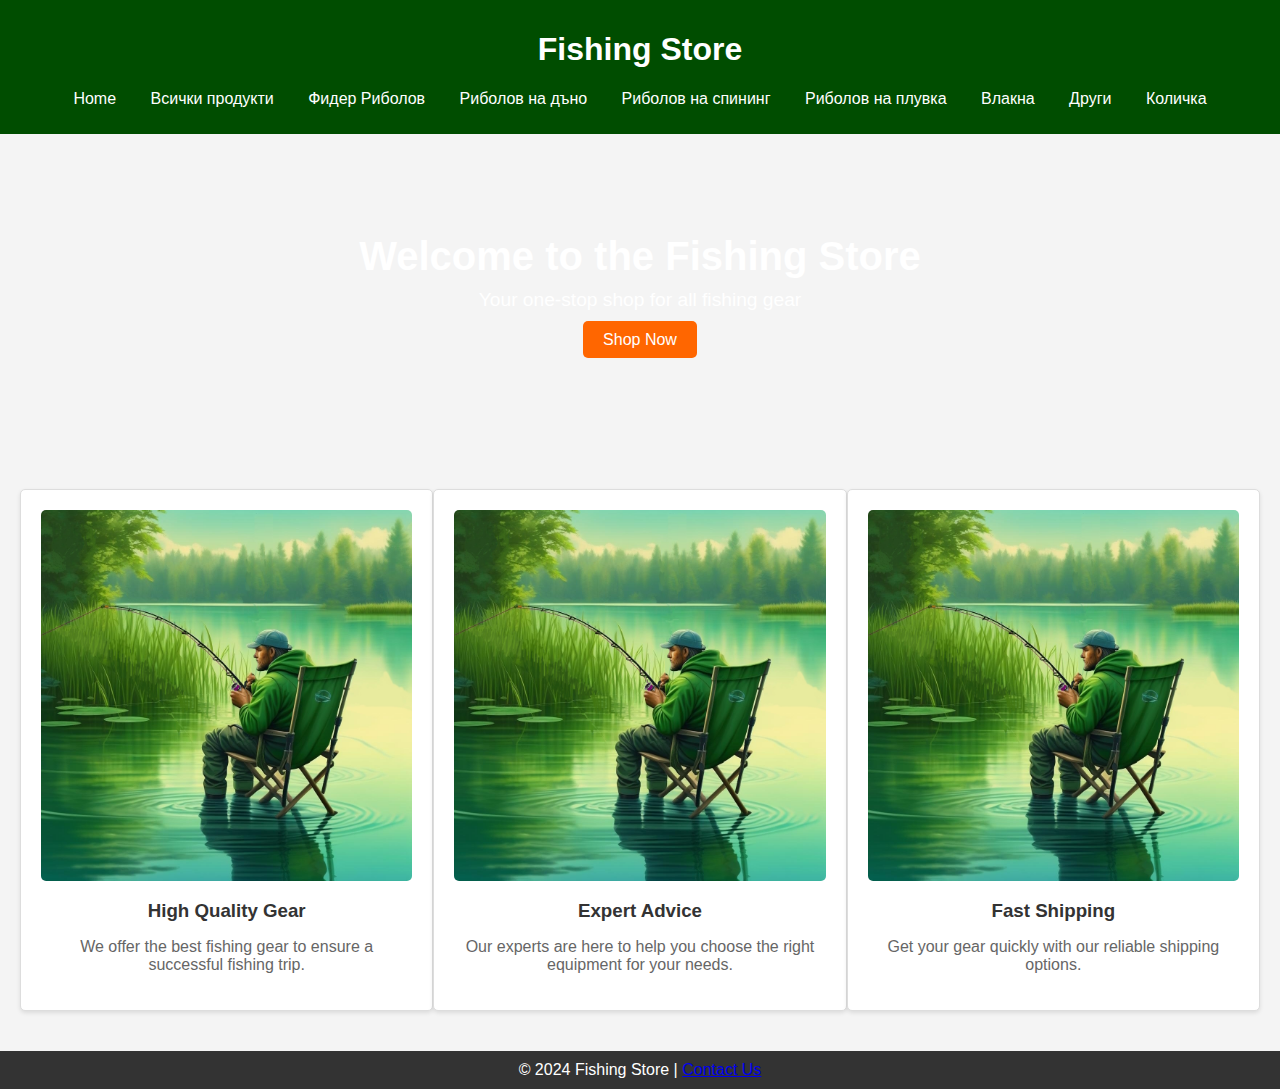
==== index.html @ a6f655db "IN" ====
<!DOCTYPE html>
<html lang="en">
<head>
    <meta charset="UTF-8">
    <meta name="viewport" content="width=device-width, initial-scale=1.0">
    <title>Fishing Store</title>
    <link rel="stylesheet" href="styles/styles.css">
</head>
<body>
    <header>
        <h1>Fishing Store</h1>
        <nav>
            <ul>
                <li><a href="index.html">Home</a></li>
                <li><a href="products1.html">Всички продукти</a></li>
                <li><a href="cart.html">Фидер Риболов</a></li>
                <li><a href="cart.html">Риболов на дъно</a></li>
                <li><a href="cart.html">Риболов на спининг</a></li>
                <li><a href="cart.html">Риболов на плувка</a></li>
                <li><a href="cart.html">Влакна</a></li>
                <li><a href="cart.html">Други</a></li>
                <li><a href="cart.html">Количка</a></li>
            </ul>
        </nav>
    </header>

    <main>
        <section class="hero">
            <h2>Welcome to the Fishing Store</h2>
            <p>Your one-stop shop for all fishing gear</p>
            <a href="products1.html" class="button">Shop Now</a>
        </section>
        <section class="features">
            <div class="feature">
                <img src="images/feature1.jpg" alt="High Quality Gear">
                <h3>High Quality Gear</h3>
                <p>We offer the best fishing gear to ensure a successful fishing trip.</p>
            </div>
            <div class="feature">
                <img src="images/feature2.jpg" alt="Expert Advice">
                <h3>Expert Advice</h3>
                <p>Our experts are here to help you choose the right equipment for your needs.</p>
            </div>
            <div class="feature">
                <img src="images/feature3.jpg" alt="Fast Shipping">
                <h3>Fast Shipping</h3>
                <p>Get your gear quickly with our reliable shipping options.</p>
            </div>
        </section>
    </main>

    <footer>
        <p>&copy; 2024 Fishing Store | <a href="contact.html">Contact Us</a></p>
    </footer>
</body>
</html>
---- styles/styles.css ----
/* General Styles */
body {
    font-family: Arial, sans-serif;
    margin: 0;
    padding: 0;
    color: #333;
    background-color: #f4f4f4;
}

header {
    background-color: #004d00; /* Dark green */
    color: white;
    padding: 10px 0;
    text-align: center;
}

nav ul {
    list-style: none;
    padding: 0;
}

nav ul li {
    display: inline;
    margin: 0 15px;
}

nav ul li a {
    color: white;
    text-decoration: none;
}

/* Product Styles */
#product-list {
    display: flex;
    flex-wrap: wrap;
    justify-content: center;
    margin: 20px;
}

.product-item {
    background-color: white;
    border: 1px solid #ddd;
    border-radius: 5px;
    margin: 10px;
    padding: 10px;
    width: 200px;
    box-shadow: 0 2px 4px rgba(0,0,0,0.1);
    text-align: center;
}

.product-item img {
    max-width: 100%;
    height: auto;
    max-height: 150px; /* Adjust as needed */
    object-fit: contain; /* This ensures the image maintains its aspect ratio */
}


.product-item h3 {
    margin: 10px 0;
}

.product-item p {
    color: #666;
}

.product-item button {
    background-color: #004d00;
    color: white;
    border: none;
    padding: 10px;
    cursor: pointer;
    border-radius: 5px;
}

.product-item button:hover {
    background-color: #003300;
}

/* Cart Styles */
#cart-items {
    margin: 20px;
}

.cart-item {
    display: flex;
    justify-content: space-between;
    margin-bottom: 10px;
    padding: 10px;
    background-color: white;
    border: 1px solid #ddd;
    border-radius: 5px;
}

.cart-item img {
    width: 100px;
    height: auto;
}

.cart-item-details {
    flex: 1;
    padding-left: 10px;
}

.cart-item h4 {
    margin: 0;
}

#cart-summary {
    margin: 20px;
    text-align: center;
}

#checkout-btn {
    background-color: #ff6600; /* Bright orange */
    color: white;
    border: none;
    padding: 10px 20px;
    font-size: 1em;
    cursor: pointer;
    border-radius: 5px;
}

#checkout-btn:hover {
    background-color: #e65c00;
}

footer {
    background-color: #333;
    color: white;
    text-align: center;
    padding: 10px 0;
}

footer p {
    margin: 0;
}

/* Hero Section */
.hero {
    background: url('images/hero-background.jpg') no-repeat center center/cover;
    color: white;
    text-align: center;
    padding: 100px 20px;
}

.hero h2 {
    font-size: 2.5em;
    margin: 0;
}

.hero p {
    font-size: 1.2em;
    margin: 10px 0 20px;
}

.hero .button {
    background-color: #ff6600;
    color: white;
    border: none;
    padding: 10px 20px;
    font-size: 1em;
    cursor: pointer;
    border-radius: 5px;
    text-decoration: none;
}

.hero .button:hover {
    background-color: #e65c00;
}

/* Features Section */
.features {
    display: flex;
    justify-content: space-around;
    margin: 40px 20px;
}

.feature {
    background-color: white;
    border: 1px solid #ddd;
    border-radius: 5px;
    padding: 20px;
    text-align: center;
    width: 30%;
    box-shadow: 0 2px 4px rgba(0,0,0,0.1);
}

.feature img {
    max-width: 100%;
    height: auto;
    border-radius: 5px;
}

.feature h3 {
    margin: 15px 0 10px;
}

.feature p {
    color: #666;
}
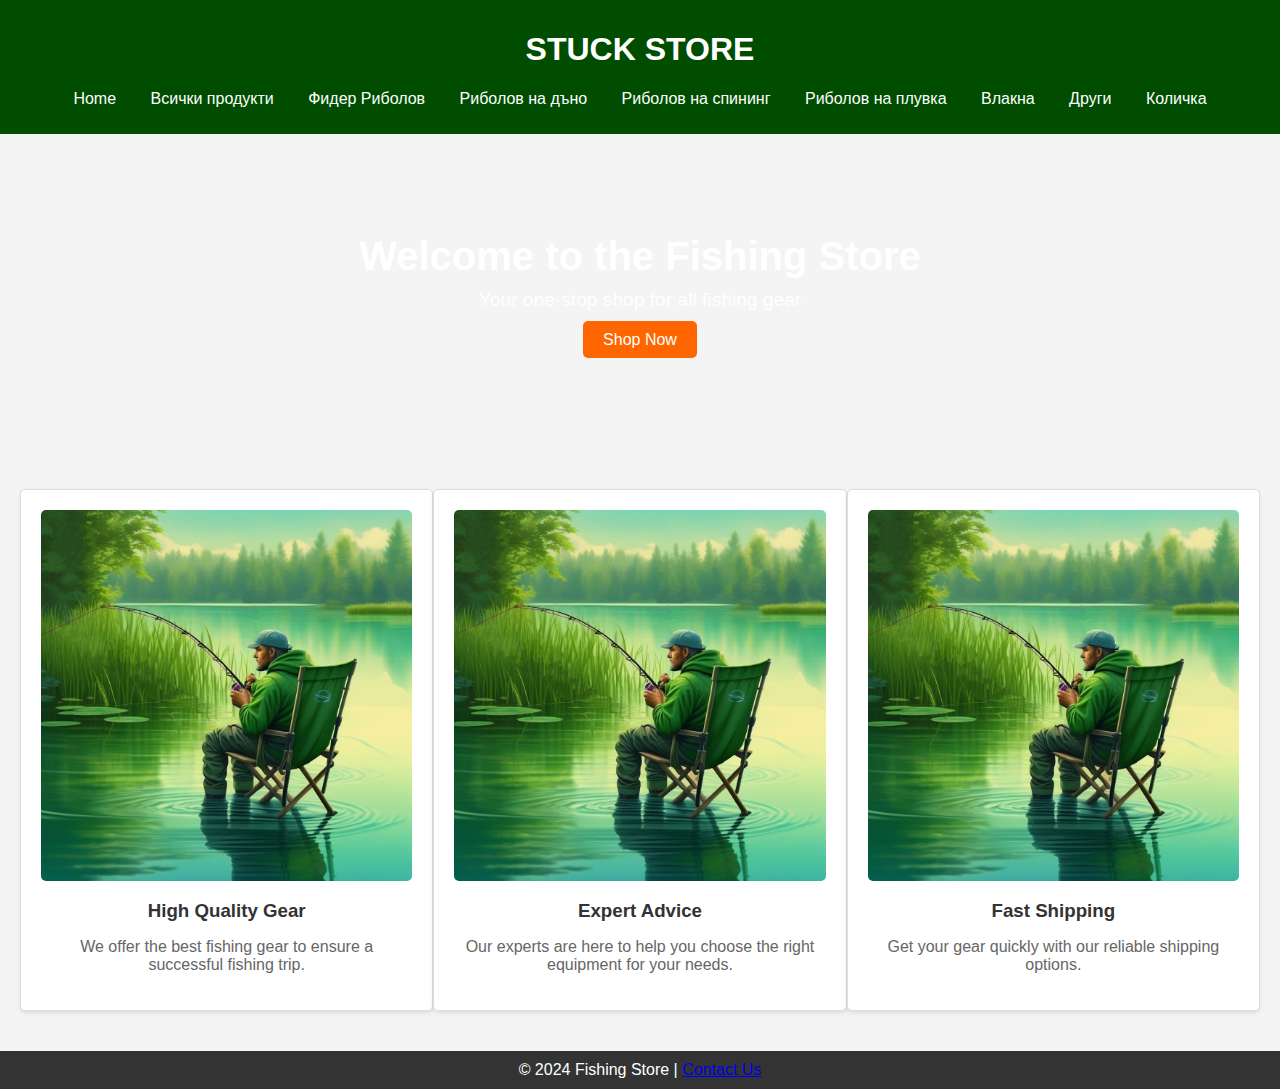
==== commit 9c1bca46: "first coomit" ====
--- a/index.html
+++ b/index.html
@@ -8,7 +8,7 @@
 </head>
 <body>
     <header>
-        <h1>Fishing Store</h1>
+        <h1>STUCK STORE</h1>
         <nav>
             <ul>
                 <li><a href="index.html">Home</a></li>
